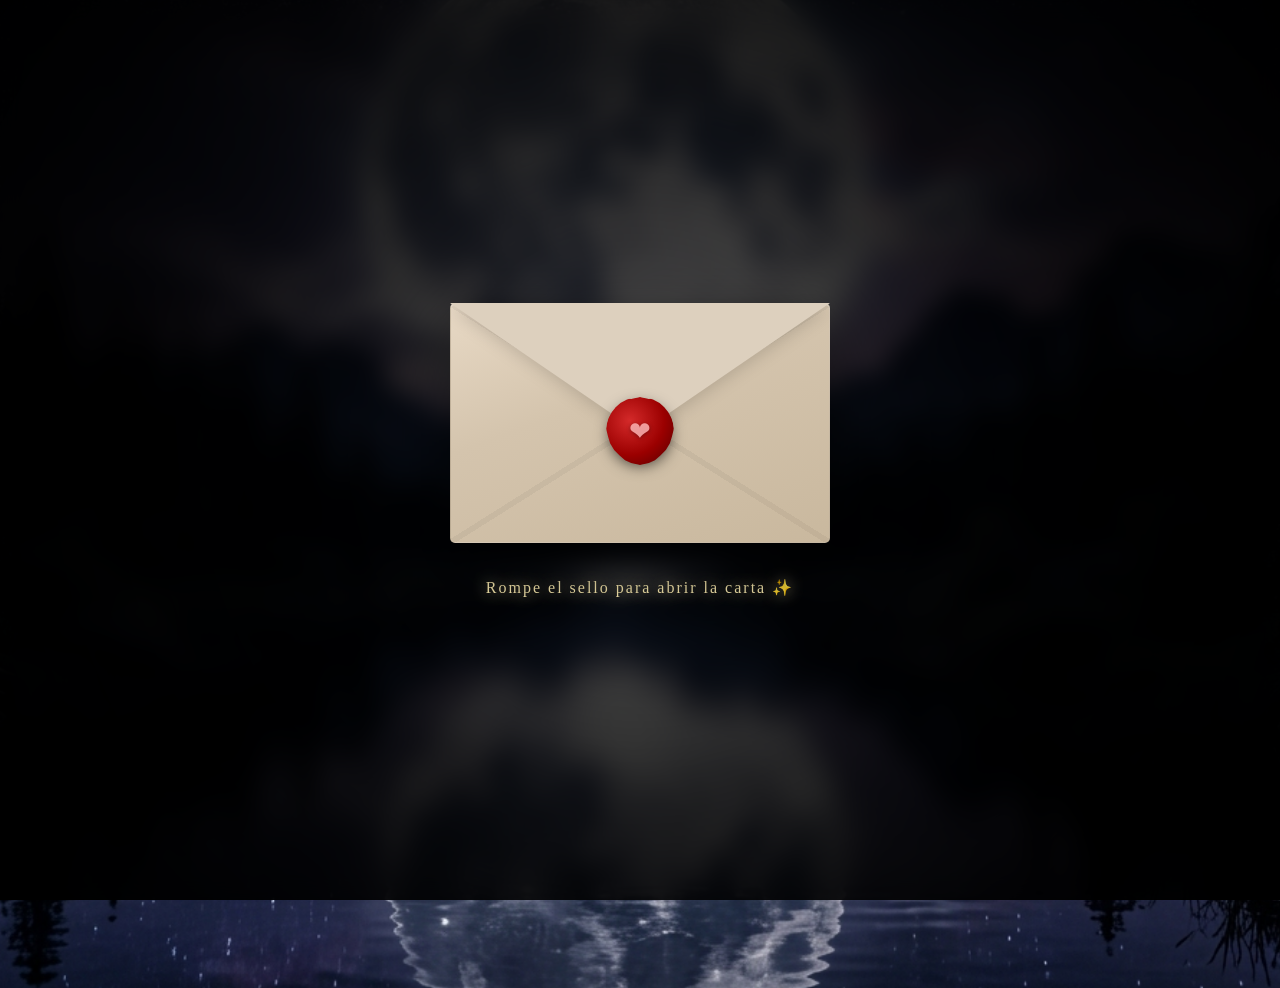
==== index.html @ 0e32a693 "Add Telegram notification logic" ====
<!DOCTYPE html>
<html lang="es">
<head>
    <meta charset="UTF-8">
    <meta name="viewport" content="width=device-width, initial-scale=1.0">
    <title>Para Meyli</title>
    <link rel="preconnect" href="https://fonts.googleapis.com">
    <link rel="preconnect" href="https://fonts.gstatic.com" crossorigin>
    <link href="https://fonts.googleapis.com/css2?family=Alex+Brush&family=Playfair+Display:ital,wght@0,400;0,600;1,400&display=swap" rel="stylesheet">
    <link rel="stylesheet" href="style22.css?v=36">
</head>
<body>

    <!-- Audios (rutas exactas para GitHub Pages) -->
    <audio id="audio-fondo" src="fondo.mp3" preload="auto" loop></audio>
    <audio id="audio-poema" src="voz.mp3" preload="auto"></audio>

    <!-- Fondos -->
    <div id="bg-1" class="real-background active" style="background-image: url('assets/background.png');"></div>
    <div id="bg-2" class="real-background" style="background-image: url('assets/bg-forest.png');"></div>
    <div id="bg-3" class="real-background" style="background-image: url('assets/bg-sunrise.png');"></div>
    <div id="bg-4" class="real-background" style="background-image: url('assets/bg-parchment.png');"></div>
    
    <div id="water-overlay"></div>

    <!-- Final Poético -->
    <div id="handwritten-finale">
        <div class="handwritten-text">Eres la casualidad más bonita de mi vida.</div>
    </div>

    <!-- Faroles -->
    <div id="lanterns-container"></div>

    <!-- UI -->
    <div id="ui-layer">

        <!-- INICIO -->
        <div id="start-screen" class="active">
            <div class="envelope-scene">

                <div id="fairy-dust-container"></div>

                <!-- Contenedor que agrupa sobre y tarjeta -->
                <div class="envelope-wrapper">

                    <!-- TARJETA ENMASCARADA (Simula el bolsillo del sobre) -->
                    <div class="card-mask">
                        <div class="card" id="card">
                            <div class="card-border-outer">
                                <div class="card-border-inner">
                                    <div class="card-name-area">
                                        <span class="name-text" id="card-name">Meyli</span>
                                    </div>
                                    <div class="poem-container" id="poem-container"></div>
                                </div>
                            </div>
                        </div>
                    </div>

                    <!-- SOBRE (visible, delante) -->
                    <div class="envelope" id="envelope-click">
                        <div class="envelope-body"></div>
                        <div class="envelope-flap" id="envelope-flap"></div>
                        <div class="wax-seal" id="wax-seal">
                            <span class="seal-heart">❤</span>
                        </div>
                    </div>

                </div>
                
                <!-- Botón de Cerrar fuera de la carta, en la parte inferior de la pantalla -->
                <button id="btn-close-card" class="hidden">Cerrar Carta</button>

                <p class="ribbon-text" id="ribbon-txt">Rompe el sello para abrir la carta ✨</p>
            </div>
        </div>

        <!-- POEMA -->
        <div id="experience-screen">
            <div id="magic-text" class="magic-text"></div>
        </div>

        <!-- Contenedor para la explosión final y reconstrucción -->
        <div id="explosion-container"></div>

    </div>

    <script src="script22.js?v=37"></script>
</body>
</html>
---- style22.css ----
* {
    margin: 0;
    padding: 0;
    box-sizing: border-box;
}

body, html {
    width: 100%;
    height: 100%;
    background-color: #000;
    overflow: hidden;
    font-family: 'Montserrat', sans-serif;
    color: white;
}

/* ========================================
   FONDOS
   ======================================== */
.real-background {
    position: absolute;
    top: 0; left: 0;
    width: 100%; height: 100%;
    background-size: cover;
    background-position: center;
    z-index: 1;
    opacity: 0;
    transition: opacity 4s ease-in-out, filter 4s ease-in-out;
}

.real-background.active {
    opacity: 1;
    animation: kenBurns 40s linear forwards;
}

@keyframes kenBurns {
    0% { transform: scale(1.0) translate(0, 0); }
    100% { transform: scale(1.15) translate(-2%, 2%); }
}

#water-overlay {
    position: absolute;
    top: 0; left: 0;
    width: 100%; height: 100%;
    background: radial-gradient(circle at center, rgba(0,0,0,0.2) 0%, rgba(0,0,0,0.7) 100%);
    z-index: 2;
    pointer-events: none;
    transition: opacity 4s;
}

/* ========================================
   FAROLES
   ======================================== */
#lanterns-container {
    position: absolute;
    top: 0; left: 0; width: 100%; height: 100%;
    z-index: 3;
    pointer-events: none;
    overflow: hidden;
}

.realistic-lantern {
    position: absolute;
    background: radial-gradient(circle at 50% 70%, #ffefb3, #ff9d00 50%, #8a2be2 120%);
    border-radius: 40% 40% 30% 30% / 50% 50% 20% 20%;
    box-shadow:
        0 0 20px 5px rgba(255, 160, 0, 0.7),
        0 0 50px 20px rgba(255, 100, 0, 0.4),
        inset 0 -5px 15px rgba(0,0,0,0.5);
    animation: floatUp linear forwards;
}

.realistic-lantern::after {
    content: '';
    position: absolute;
    bottom: 15%; left: 50%;
    transform: translateX(-50%);
    width: 25%; height: 25%;
    background: #fff;
    border-radius: 50%;
    box-shadow: 0 0 10px #fff, 0 0 20px #ffdf80;
    animation: flicker 0.15s infinite alternate;
}

@keyframes flicker {
    0% { opacity: 0.7; transform: translateX(-50%) scale(0.9); }
    100% { opacity: 1; transform: translateX(-50%) scale(1.1); }
}

@keyframes floatUp {
    0% { transform: translateY(100px) scale(0.5); opacity: 0; }
    10% { opacity: 1; }
    90% { opacity: 1; }
    100% { transform: translateY(-120vh) scale(0.3); opacity: 0; }
}

/* ========================================
   UI
   ======================================== */
#ui-layer {
    position: absolute;
    top: 0; left: 0; width: 100%; height: 100%;
    z-index: 10;
    pointer-events: none;
}

#start-screen {
    position: absolute;
    top: 0; left: 0; width: 100%; height: 100%;
    display: flex;
    justify-content: center;
    align-items: center;
    background: radial-gradient(circle at center, rgba(0,0,0,0.5) 0%, rgba(0,0,0,0.95) 100%);
    backdrop-filter: blur(12px);
    transition: opacity 2.5s ease;
    pointer-events: auto;
}

#start-screen:not(.active) {
    opacity: 0;
    pointer-events: none;
}

/* ========================================
   ESCENA DE LA CARTA
   ======================================== */
.envelope-scene {
    display: flex;
    flex-direction: column;
    align-items: center;
}

/* Agrupa sobre y tarjeta en la misma posición */
.envelope-wrapper {
    position: relative;
    width: 380px;
    height: 240px;
    transition: transform 3.5s cubic-bezier(0.25, 0.46, 0.45, 0.94); /* Igual a la carta */
}
.envelope-wrapper.shift-down {
    transform: translateY(140px);
}

/* ========================================
   EL SOBRE
   ======================================== */
.envelope {
    position: absolute;
    top: 0; left: 0;
    width: 100%;
    height: 100%;
    cursor: pointer;
    z-index: 3; /* DELANTE de la tarjeta */
    animation: floatEnvelope 4s infinite ease-in-out;
    transition: transform 2s cubic-bezier(0.4, 0, 0.2, 1), opacity 2s ease;
}

@keyframes floatEnvelope {
    0%, 100% { transform: translateY(0); }
    50% { transform: translateY(-12px); }
}

.envelope:hover {
    transform: scale(1.02);
}

/* Cuerpo */
.envelope-body {
    position: absolute;
    top: 0; left: 0;
    width: 100%; height: 100%;
    background: linear-gradient(160deg, #e8d9c5, #d4c4ad 40%, #c9b89e);
    border-radius: 5px;
    border: 1px solid rgba(0,0,0,0.08);
    box-shadow:
        0 25px 60px rgba(0,0,0,0.7),
        inset 0 1px 0 rgba(255,255,255,0.3);
    z-index: 1;
}

/* Líneas de doblez en V (decorativas) */
.envelope-body::before {
    content: '';
    position: absolute;
    top: 0; left: 0;
    width: 100%; height: 100%;
    background:
        linear-gradient(to bottom right, transparent 49.3%, rgba(0,0,0,0.04) 49.3%, rgba(0,0,0,0.04) 50.7%, transparent 50.7%),
        linear-gradient(to bottom left, transparent 49.3%, rgba(0,0,0,0.04) 49.3%, rgba(0,0,0,0.04) 50.7%, transparent 50.7%);
    pointer-events: none;
    border-radius: 5px;
}

/* Solapa (triángulo que se abre) */
.envelope-flap {
    position: absolute;
    top: 0; left: 0;
    width: 0; height: 0;
    border-style: solid;
    border-width: 130px 190px 0 190px;
    border-color: #ddd0be transparent transparent transparent;
    z-index: 2;
    transform-origin: top center;
    transition: transform 1.5s cubic-bezier(0.4, 0, 0.2, 1);
    filter: drop-shadow(0 4px 8px rgba(0,0,0,0.15));
}

/* ---- SELLO DE CERA ---- */
.wax-seal {
    position: absolute;
    top: 98px;
    left: 50%;
    transform: translateX(-50%);
    width: 60px; height: 60px;
    background: radial-gradient(circle at 35% 35%, #d42a2a, #9b0000 55%, #520000);
    border-radius: 50%;
    z-index: 4;
    box-shadow:
        0 4px 15px rgba(0,0,0,0.7),
        inset 0 2px 5px rgba(255,180,180,0.4),
        inset 0 -3px 6px rgba(0,0,0,0.5);
    display: flex;
    justify-content: center;
    align-items: center;
    animation: heartBeat 1.4s infinite alternate;
    transition: all 0.6s ease;
}

/* Borde irregular como cera real */
.wax-seal::before {
    content: '';
    position: absolute;
    top: -4px; left: -4px; right: -4px; bottom: -4px;
    background: radial-gradient(circle at 35% 35%, #d42a2a, #9b0000 55%, #520000);
    border-radius: 50%;
    z-index: -1;
    clip-path: polygon(50% 0%, 63% 3%, 72% 1%, 80% 7%, 88% 15%, 94% 24%, 98% 35%, 100% 46%, 97% 58%, 94% 68%, 88% 78%, 80% 86%, 72% 93%, 63% 97%, 50% 100%, 37% 97%, 28% 93%, 20% 86%, 12% 78%, 6% 68%, 3% 58%, 0% 46%, 2% 35%, 6% 24%, 12% 15%, 20% 7%, 28% 1%, 37% 3%);
}

.seal-heart {
    font-size: 1.6rem;
    color: rgba(255,180,180,0.85);
    filter: drop-shadow(0 1px 2px rgba(0,0,0,0.4));
}

@keyframes heartBeat {
    0% {
        transform: translateX(-50%) scale(1);
        box-shadow: 0 4px 15px rgba(0,0,0,0.7);
    }
    100% {
        transform: translateX(-50%) scale(1.1);
        box-shadow:
            0 4px 20px rgba(200,0,0,0.6),
            0 0 35px rgba(255,50,50,0.3),
            0 0 60px rgba(255,0,0,0.15);
    }
}

/* Hover dorado */
.envelope:hover .wax-seal {
    animation: none;
    transform: translateX(-50%) scale(1.15);
    box-shadow:
        0 0 40px rgba(255, 215, 0, 0.9),
        0 0 80px rgba(255, 180, 0, 0.4),
        inset 0 0 15px rgba(255, 215, 0, 0.4);
}

/* ---- ANIMACIONES DE APERTURA ---- */

/* Sello se quema lentamente */
.wax-seal.burn {
    animation: sealBurn 1.2s ease-out forwards !important;
}

@keyframes sealBurn {
    0% { transform: translateX(-50%) scale(1); opacity: 1; }
    30% {
        transform: translateX(-50%) scale(1.3);
        background: radial-gradient(circle at center, #ff6600, #cc0000 50%, #520000);
        box-shadow: 0 0 40px #ff4400, 0 0 80px #ff8800;
    }
    60% {
        transform: translateX(-50%) scale(2);
        background: radial-gradient(circle at center, #ffcc00, #ff4400 40%, transparent 75%);
        box-shadow: 0 0 60px #ff4400, 0 0 120px #ffcc00;
    }
    100% {
        transform: translateX(-50%) scale(2.5);
        opacity: 0;
        box-shadow: 0 0 80px transparent;
    }
}

/* Solapa se abre lentamente */
.envelope-flap.open {
    transform: rotateX(180deg);
}

/* Sobre cae suavemente */
.envelope.drop {
    animation: none;
    transform: translateY(200px) rotate(-5deg);
    opacity: 0;
}

/* ========================================
   LA CARTA (MÁS ALTA, ELEGANTE Y ROMÁNTICA)
   ======================================== */
.card-mask {
    position: absolute;
    bottom: 0;
    left: 0;
    width: 100%;
    height: 800px;
    overflow: hidden; /* Esto recorta la carta para que no salga por abajo */
    pointer-events: none;
    z-index: 1;
}

.card {
    position: absolute;
    bottom: 0; /* Anclado al fondo del sobre/máscara */
    left: 50%;
    transform: translate(-50%, 110%); /* Totalmente escondida debajo del sobre */
    width: 360px;
    height: 520px; /* Formato retrato (carta real) */
    border-radius: 12px;
    opacity: 0;
    display: flex;
    justify-content: center;
    align-items: center;
    transition: transform 3.5s cubic-bezier(0.25, 0.46, 0.45, 0.94), opacity 1s ease;
    
    /* Fondo romántico moderno: Blanco cálido con un brillo sutil en el centro */
    background: #fcf8f2;
    background-image: radial-gradient(ellipse at center, #ffffff 0%, #fdf9f4 100%);
    box-shadow:
        0 25px 60px rgba(0,0,0,0.6),
        inset 0 0 50px rgba(230, 200, 200, 0.15); /* Resplandor cálido interior */
}

/* Borde exterior más elegante */
.card-border-outer {
    width: 94%; height: 96%;
    border: 1px solid rgba(212, 175, 55, 0.4);
    border-radius: 12px;
    padding: 4px;
    display: flex;
    justify-content: center;
    align-items: center;
    position: relative;
}

/* Borde interior súper delicado */
.card-border-inner {
    width: 100%; height: 100%;
    border: 1px solid rgba(212, 175, 55, 0.8);
    border-radius: 8px;
    display: flex;
    flex-direction: column; /* Cambiado a column para acomodar Nombre y Poema */
    justify-content: flex-start;
    align-items: center;
    position: relative;
    padding-top: 20px;
    overflow: hidden; /* Ocultar el scroll si hay mucho poema */
}

/* Adornos eliminados a favor del separador de corazón */

/* Contenedor del nombre */
.card-name-area {
    display: flex;
    justify-content: center;
    align-items: center;
    min-height: 20px;
    margin-bottom: 0px;
    margin-top: 2px;
    transition: transform 1s ease;
}

/* Contenedor del Poema en la carta */
.poem-container {
    width: 95%;
    flex: 1;
    overflow-y: hidden;
    position: relative;
    display: flex;
    flex-direction: column;
    align-items: center;
}

.full-poem-text {
    display: flex;
    flex-direction: column;
    align-items: center;
    width: 100%;
}

.poem-line {
    font-family: 'Playfair Display', serif;
    font-size: 0.68rem;
    font-weight: 400;
    line-height: 1.35;
    color: #2b2b2b;
    text-align: center;
    margin-bottom: 1px;
    opacity: 0;
    transform: translateY(20px);
    transition: opacity 1s ease-out, transform 1s ease-out; /* Tun tun tun */
}

.full-poem-text {
    font-family: 'Montserrat', sans-serif;
    font-size: 0.70rem;
    font-weight: 300;
    color: #4a3a25;
    text-align: center;
    line-height: 1.3;
    padding: 0 10px;
    margin-top: 0;
}

/* Primera letra del acróstico */
.acrostic-letter {
    font-weight: 600;
    color: #cca43b;
    /* Misma fuente y tamaño que el poema para que encaje perfecto */
}

/* Adornos especiales de la carta (arriba y abajo) */
.ornament {
    color: #cca43b;
    font-size: 1rem;
    text-align: center;
    margin: 5px 0;
    opacity: 0;
    transform: translateY(10px);
    transition: opacity 1s ease-out, transform 1s ease-out;
}
.ornament.show {
    opacity: 1;
    transform: translateY(0);
}

/* Divisor con Corazón */
.divider-heart {
    display: flex;
    align-items: center;
    justify-content: center;
    width: 60%;
    margin: 4px 0;
    opacity: 0;
    transform: translateY(10px);
    transition: opacity 1s ease-out, transform 1s ease-out;
}
.divider-heart::before,
.divider-heart::after {
    content: '';
    height: 1px;
    background: #d4af37;
    flex: 1;
}
.divider-heart span {
    color: #d4af37;
    font-size: 0.6rem;
    margin: 0 6px;
}

#btn-close-card {
    position: absolute;
    bottom: 10px;
    left: 50%;
    transform: translateX(-50%);
    background: rgba(255, 252, 245, 0.95);
    border: 1px solid #d4af37;
    color: #d4af37;
    font-family: 'Cinzel', serif;
    padding: 6px 18px;
    font-size: 0.8rem;
    cursor: pointer;
    border-radius: 6px;
    transition: all 0.3s;
    opacity: 1;
    z-index: 20;
    box-shadow: 0 4px 15px rgba(0,0,0,0.15);
    font-weight: bold;
}
#btn-close-card:hover {
    background: #d4af37;
    color: white;
}
#btn-close-card.hidden {
    display: none;
}

.poem-line.show {
    opacity: 1;
    transform: translateY(0);
}

/* Escritura fluida del nombre completo (Sin separar letras) */
.name-text {
    font-family: 'Alex Brush', cursive;
    font-size: 3.5rem;
    font-weight: 400;
    line-height: 1;
    padding: 0 15px; /* Evita que la cursiva se corte en los bordes */
    
    /* Usar color sólido y text-shadow en lugar de background-clip para evitar el bug de la caja blanca en Safari/iOS */
    color: #cca43b;
    text-shadow: 1px 2px 3px rgba(0,0,0,0.2);
    
    /* Animación de revelado segura (fade-in) */
    opacity: 0;
    transform: translateY(10px);
    transition: opacity 3s ease, transform 3s ease;
}

.name-text.write {
    opacity: 1;
    transform: translateY(0);
}

/* Tarjeta visible */
.card.visible {
    opacity: 1;
}

/* Tarjeta sale, deslizándose impecablemente hacia arriba */
.card.slide-out {
    opacity: 1;
    transform: translate(-50%, 0); /* El sobre baja, la carta se queda en 0 para estar centrada */
}

/* Tarjeta se sumerge (El viaje portal) */
.card.submerge {
    transform: translate(-50%, 0) scale(0); /* Se comprime en su mismo sitio */
    opacity: 0;
    filter: blur(10px);
    transition: transform 2s ease-in, opacity 1.5s ease-in 0.5s, filter 1.5s ease-in;
}

/* ---- EFECTO DE QUEMADO Y EXPLOSIÓN ---- */

.card.burning {
    animation: burnCard 4s forwards;
}

@keyframes burnCard {
    0% { filter: sepia(0) contrast(1) brightness(1) hue-rotate(0deg); opacity: 1; transform: translate(-50%, -50%) scale(1); }
    30% { filter: sepia(0.8) contrast(1.5) brightness(0.8) hue-rotate(-15deg); transform: translate(-50%, -50%) scale(1.02); }
    70% { filter: sepia(1) contrast(2) brightness(0.6) hue-rotate(-30deg) blur(2px); opacity: 0.8; transform: translate(-50%, -50%) scale(1.05); }
    100% { filter: sepia(1) contrast(3) brightness(0) blur(5px); opacity: 0; transform: translate(-50%, -50%) scale(0.8); }
}

/* El texto se hace humo */
.name-text.smoke {
    animation: textSmoke 3s forwards;
}
.poem-line.smoke {
    animation: textSmoke 2.5s forwards;
}

@keyframes textSmoke {
    0% { opacity: 1; filter: blur(0); transform: translateY(0) scale(1); }
    50% { opacity: 0.5; filter: blur(8px); transform: translateY(-20px) scale(1.1); color: #ffaa00; }
    100% { opacity: 0; filter: blur(15px); transform: translateY(-50px) scale(1.5); }
}

/* Contenedor de partículas */
#explosion-container {
    position: absolute;
    top: 0; left: 0; width: 100%; height: 100%;
    z-index: 50;
    pointer-events: none;
}

.explosion-particle {
    position: absolute;
    border-radius: 0; /* Cuadritos */
    box-shadow: 0 0 5px var(--c);
    background: var(--c);
    top: 50%; left: 50%;
    opacity: 1;
    transform: translate(-50%, -50%) scale(1);
    /* Las animaciones se inyectan via JS */
}

/* Efecto inverso para reconstrucción */
.envelope.reconstruct {
    animation: reconstructEnvelope 3s forwards;
}
@keyframes reconstructEnvelope {
    0% { transform: translateY(200px) rotate(-5deg); opacity: 0; filter: blur(10px); }
    100% { transform: translateY(-12px); opacity: 1; filter: blur(0); }
}

.card.reconstruct {
    animation: reconstructCard 4s forwards;
}
@keyframes reconstructCard {
    0% { transform: translate(-50%, 0) scale(0.5); opacity: 0; filter: blur(20px) sepia(1) brightness(0); }
    50% { transform: translate(-50%, 0) scale(1.05); opacity: 0.8; filter: blur(5px) sepia(0.5) brightness(0.8); }
    100% { transform: translate(-50%, 0) scale(1); opacity: 1; filter: blur(0) sepia(0) brightness(1); }
}

/* Entrar la carta de nuevo al sobre */
.card.slide-in {
    transition: transform 2s ease-in, opacity 2s ease-in;
    transform: translate(-50%, 0%);
    opacity: 0;
}

/* ---- POLVO DE HADAS ---- */
#fairy-dust-container {
    position: absolute;
    top: 50%; left: 50%;
    width: 0; height: 0;
    z-index: 15;
    pointer-events: none;
}

.fairy-dust {
    position: absolute;
    background: #ffd700;
    border-radius: 50%;
    box-shadow: 0 0 8px #fff, 0 0 15px #ffd700;
}

@keyframes fairyExplode {
    0% { transform: scale(1) translate(0,0); opacity: 1; }
    100% { transform: scale(0) translate(var(--tx), var(--ty)); opacity: 0; }
}

/* ---- TEXTO DEBAJO ---- */
.ribbon-text {
    font-family: 'Cinzel', serif;
    font-size: 1rem;
    color: #ffefb3;
    margin-top: 35px;
    letter-spacing: 2px;
    text-shadow: 0 0 15px rgba(255, 239, 179, 0.8);
    animation: pulseText 2s infinite ease-in-out;
    transition: opacity 1s;
}

@keyframes pulseText {
    0%, 100% { opacity: 0.4; }
    50% { opacity: 1; }
}

.ribbon-text.hide { 
    opacity: 0; 
    animation: none !important; /* Fuerza a que se detenga el parpadeo y desaparezca */
}

/* ========================================
   POEMA
   ======================================== */
#experience-screen {
    position: fixed; /* FIXED asegura que cubre toda la pantalla real siempre */
    top: 0; left: 0; width: 100vw; height: 100vh;
    display: flex;
    justify-content: center;
    align-items: center;
    pointer-events: none;
    z-index: 50;
}

.magic-text {
    position: absolute; /* Evita que los párrafos se empujen entre sí y causen LAG */
    top: 50%;
    left: 50%;
    transform: translate(-50%, -50%);
    font-family: 'Great Vibes', cursive;
    font-size: 3rem;
    color: #ffeb99;
    text-align: center;
    width: 95%;
    max-width: 1000px;
    line-height: 1.5;
    opacity: 0;
    transition: opacity 1.5s ease-out;
}

.magic-text.show { 
    opacity: 1; 
}

/* Efecto Karaoke Palabra por Palabra */
.karaoke-word {
    display: inline-block;
    opacity: 0;
    transform: translateY(15px) scale(0.9);
    color: #ffefb3; /* Color final directamente */
    text-shadow:
        0 2px 5px rgba(0,0,0,1),
        0 0 20px rgba(255, 215, 0, 1),
        0 0 40px rgba(255, 157, 0, 0.8);
    transition: opacity 0.3s ease, transform 0.4s cubic-bezier(0.175, 0.885, 0.32, 1.275);
    margin-right: 8px; /* Espaciado entre palabras */
}

/* La palabra iluminada por la voz */
.karaoke-word.illuminated {
    opacity: 1;
    transform: translateY(0) scale(1);
}

.magic-text.fade-out {
    opacity: 0;
    transition: opacity 1.2s, filter 1.2s;
    filter: blur(5px);
}

/* ========================================
   FINAL
   ======================================== */
#handwritten-finale {
    position: absolute;
    top: 50%; left: 50%;
    transform: translate(-50%, -50%);
    z-index: 8;
    opacity: 0;
    pointer-events: none;
    transition: opacity 2s;
    /* Estilo de Pergamino Físico Real */
    background: #fdf5e6;
    background-image: radial-gradient(circle at center, #fffcf5 0%, #f4e5c5 100%);
    padding: 50px 80px;
    border-radius: 8px;
    box-shadow: 0 15px 35px rgba(0,0,0,0.8), inset 0 0 30px rgba(139,69,19,0.2);
    border: 2px solid #d4af37;
    width: 90%; /* Evitar que se salga de la pantalla */
    max-width: 600px;
    box-sizing: border-box;
    text-align: center;
}

.handwritten-text {
    font-family: 'Alex Brush', cursive; /* Letra diferente */
    font-size: 5rem;
    color: #3b2b18; /* Tinta oscura, no brillante */
    text-shadow: none; /* Quitamos el brillo neón para que parezca tinta real */
    white-space: normal; /* Permitir siempre múltiples líneas */
    margin: 0 auto;
    opacity: 0; /* Animaremos la opacidad en JS en lugar del ancho */
    transition: opacity 3s ease-in;
}

#handwritten-finale.show { opacity: 1; }

#handwritten-finale.show .handwritten-text {
    opacity: 1;
}

/* ========================================
   RESPONSIVE
   ======================================== */
@media (max-width: 768px) {
    .envelope-wrapper { width: 310px; height: 195px; }
    .envelope-wrapper.shift-down { transform: translateY(122px); }
    .envelope-flap { border-width: 108px 155px 0 155px; }
    .wax-seal { top: 80px; width: 52px; height: 52px; }
    .card-mask { height: 750px; }
    .card { width: 310px; height: 460px; bottom: 0; transform: translate(-50%, 110%); }
    .name-text { font-size: 2.8rem; }
    .poem-line { font-size: 0.65rem; line-height: 1.3; margin-bottom: 2px; }
    .divider-heart { margin: 2px 0; }
    .ornament { margin: 2px 0; font-size: 0.8rem; }
    .card.slide-out { transform: translate(-50%, 0); }
    .card.submerge { transform: translate(-50%, 0) scale(0) !important; }
    .magic-text { font-size: 1.5rem; width: 95%; }
    .handwritten-text { 
        font-size: 1.5rem; /* Letra lo suficientemente chica para que entre sin cortarse */
        white-space: normal; /* Permitir que ocupe varias líneas si fuera necesario */
    }
}
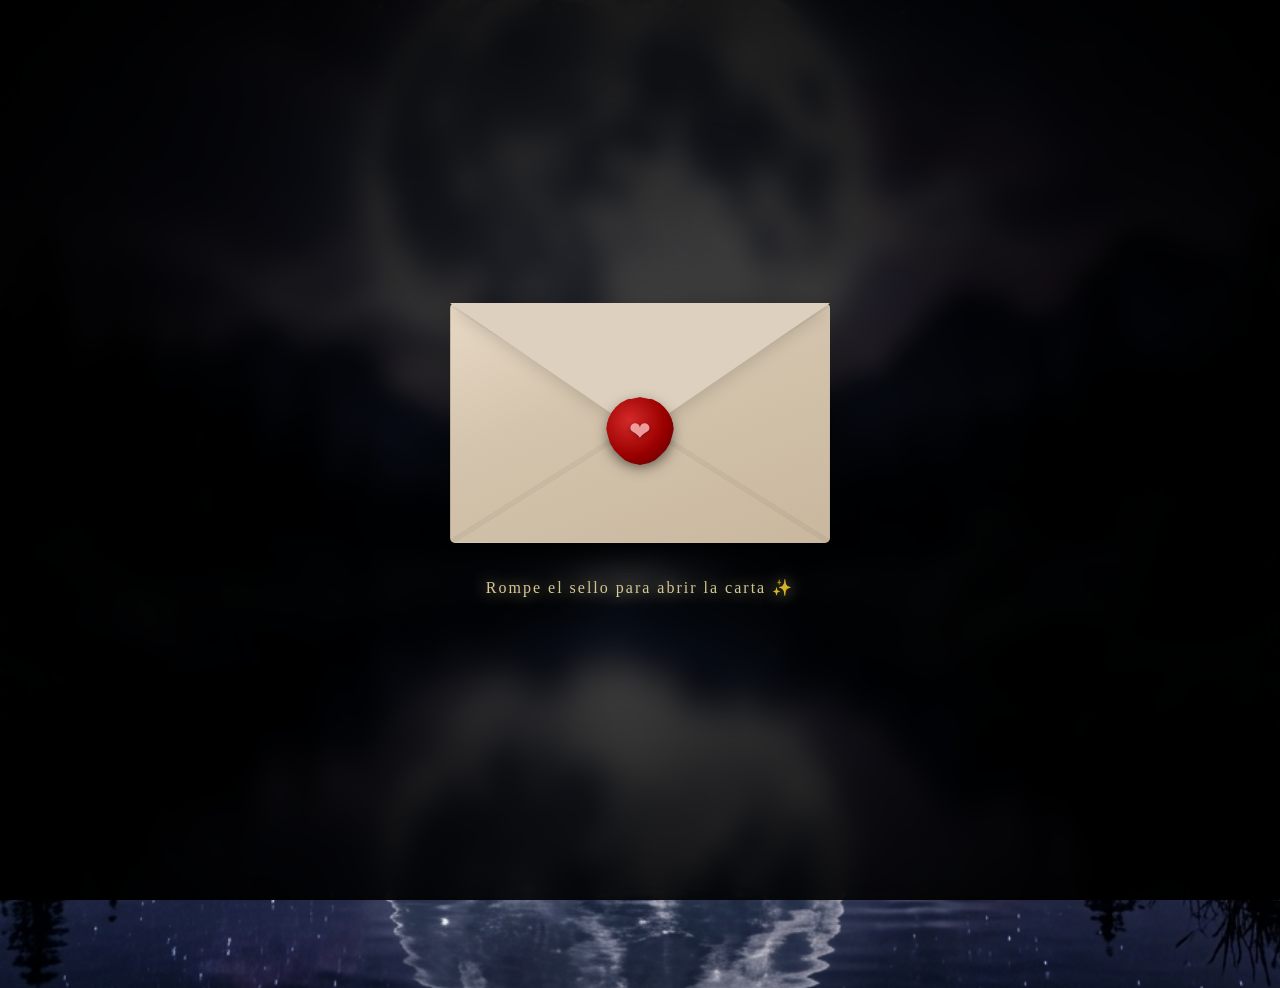
==== commit 7e659a4e: "Apply aggressive mobile performance optimizations" ====
--- a/index.html
+++ b/index.html
@@ -7,7 +7,7 @@
     <link rel="preconnect" href="https://fonts.googleapis.com">
     <link rel="preconnect" href="https://fonts.gstatic.com" crossorigin>
     <link href="https://fonts.googleapis.com/css2?family=Alex+Brush&family=Playfair+Display:ital,wght@0,400;0,600;1,400&display=swap" rel="stylesheet">
-    <link rel="stylesheet" href="style22.css?v=36">
+    <link rel="stylesheet" href="style22.css?v=41">
 </head>
 <body>
 
@@ -85,6 +85,6 @@
 
     </div>
 
-    <script src="script22.js?v=37"></script>
+    <script src="script22.js?v=41"></script>
 </body>
 </html>
--- a/style22.css
+++ b/style22.css
@@ -18,13 +18,22 @@
    ======================================== */
 .real-background {
     position: absolute;
-    top: 0; left: 0;
-    width: 100%; height: 100%;
+    top: 0; left: 0; width: 100%; height: 100%;
     background-size: cover;
     background-position: center;
+    background-repeat: no-repeat;
     z-index: 1;
     opacity: 0;
-    transition: opacity 4s ease-in-out, filter 4s ease-in-out;
+    transition: opacity 3s ease-in-out;
+    animation: kenBurns 30s infinite alternate linear;
+    transform: translateZ(0); /* Aceleración por Hardware Obligatoria */
+    will-change: transform, opacity; /* Aviso a la tarjeta gráfica */
+}
+
+@media (max-width: 768px) {
+    .real-background {
+        animation: none;
+    }
 }
 
 .real-background.active {
@@ -537,8 +546,7 @@
 .card.submerge {
     transform: translate(-50%, 0) scale(0); /* Se comprime en su mismo sitio */
     opacity: 0;
-    filter: blur(10px);
-    transition: transform 2s ease-in, opacity 1.5s ease-in 0.5s, filter 1.5s ease-in;
+    transition: transform 1.5s ease-in, opacity 1.2s ease-in;
 }
 
 /* ---- EFECTO DE QUEMADO Y EXPLOSIÓN ---- */
@@ -565,7 +573,7 @@
 @keyframes textSmoke {
     0% { opacity: 1; filter: blur(0); transform: translateY(0) scale(1); }
     50% { opacity: 0.5; filter: blur(8px); transform: translateY(-20px) scale(1.1); color: #ffaa00; }
-    100% { opacity: 0; filter: blur(15px); transform: translateY(-50px) scale(1.5); }
+    100% { opacity: 0; transform: translateY(-50px) scale(1.5); }
 }
 
 /* Contenedor de partículas */
@@ -592,17 +600,17 @@
     animation: reconstructEnvelope 3s forwards;
 }
 @keyframes reconstructEnvelope {
-    0% { transform: translateY(200px) rotate(-5deg); opacity: 0; filter: blur(10px); }
-    100% { transform: translateY(-12px); opacity: 1; filter: blur(0); }
+    0% { transform: translateY(200px) rotate(-5deg); opacity: 0; }
+    100% { transform: translateY(-12px); opacity: 1; }
 }
 
 .card.reconstruct {
     animation: reconstructCard 4s forwards;
 }
 @keyframes reconstructCard {
-    0% { transform: translate(-50%, 0) scale(0.5); opacity: 0; filter: blur(20px) sepia(1) brightness(0); }
-    50% { transform: translate(-50%, 0) scale(1.05); opacity: 0.8; filter: blur(5px) sepia(0.5) brightness(0.8); }
-    100% { transform: translate(-50%, 0) scale(1); opacity: 1; filter: blur(0) sepia(0) brightness(1); }
+    0% { transform: translate(-50%, 0) scale(0.5); opacity: 0; }
+    50% { transform: translate(-50%, 0) scale(1.05); opacity: 0.8; }
+    100% { transform: translate(-50%, 0) scale(1); opacity: 1; }
 }
 
 /* Entrar la carta de nuevo al sobre */
@@ -764,7 +772,17 @@
     .envelope-flap { border-width: 108px 155px 0 155px; }
     .wax-seal { top: 80px; width: 52px; height: 52px; }
     .card-mask { height: 750px; }
-    .card { width: 310px; height: 460px; bottom: 0; transform: translate(-50%, 110%); }
+    .card { 
+        width: 310px; height: 460px; bottom: 0; transform: translate(-50%, 110%);
+        box-shadow: 0 5px 15px rgba(0,0,0,0.6) !important; /* Sombra simplificada */
+    }
+    #handwritten-finale {
+        box-shadow: 0 5px 15px rgba(0,0,0,0.6) !important; /* Sombra simplificada */
+    }
+    .bg { 
+        animation: none !important; /* APAGAR ZOOM LENTO EN MÓVILES */
+        transform: translateZ(0) !important; 
+    }
     .name-text { font-size: 2.8rem; }
     .poem-line { font-size: 0.65rem; line-height: 1.3; margin-bottom: 2px; }
     .divider-heart { margin: 2px 0; }
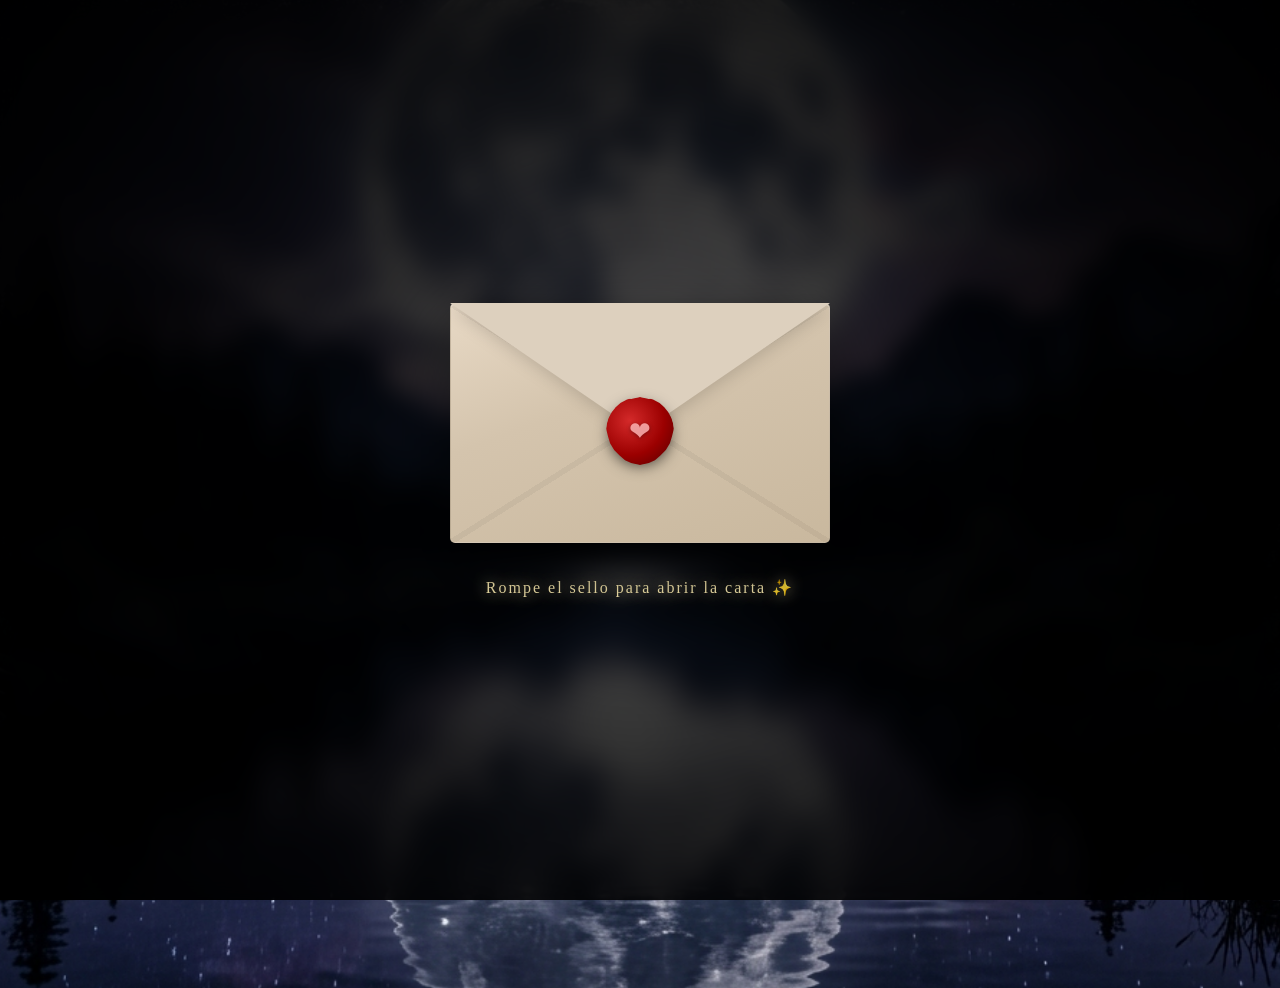
==== commit 002d12a9: "Decrease max lanterns to 2 on mobile to fix lag" ====
--- a/index.html
+++ b/index.html
@@ -85,6 +85,6 @@
 
     </div>
 
-    <script src="script22.js?v=41"></script>
+    <script src="script22.js?v=42"></script>
 </body>
 </html>
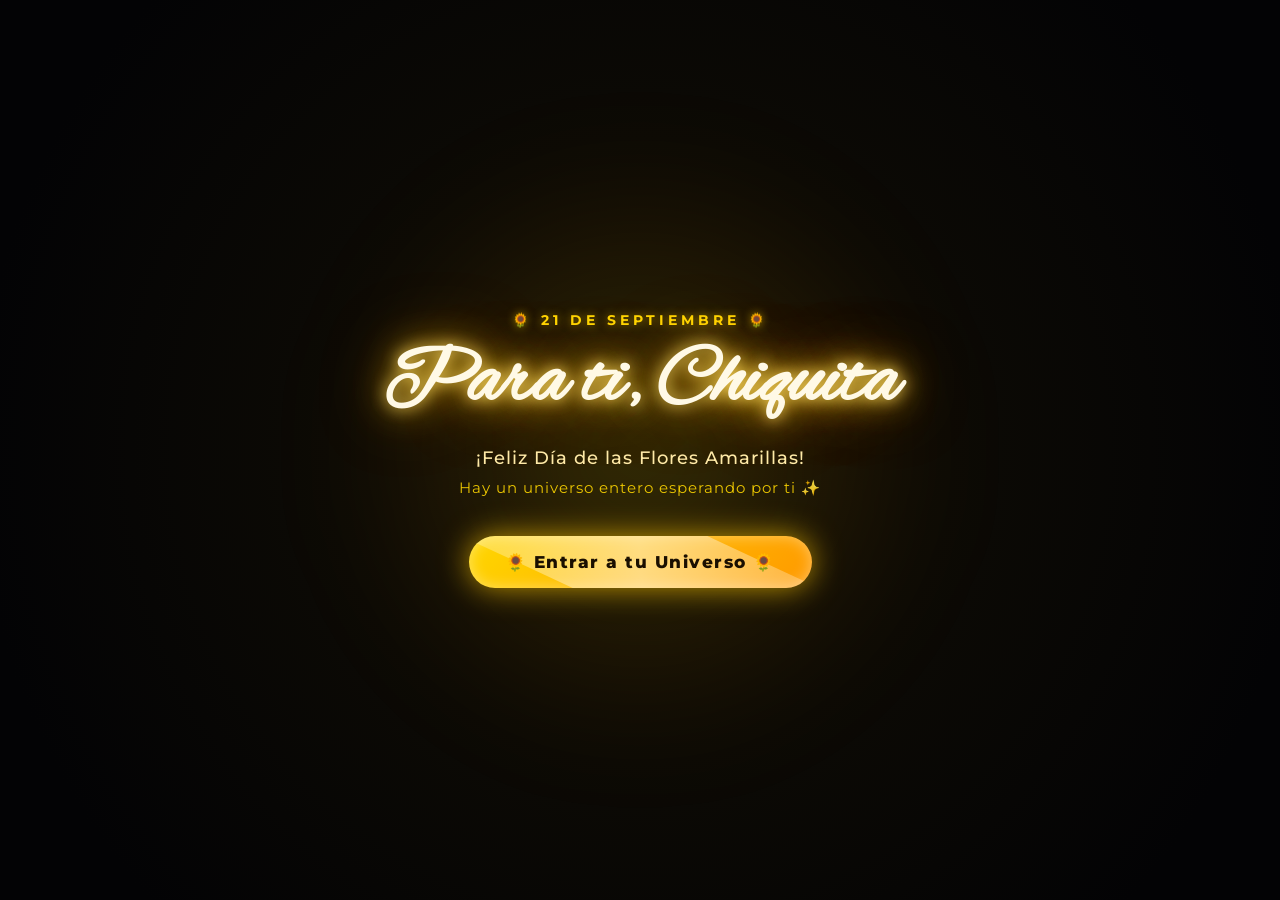
==== commit 9fa89a9f: "Publicar Universo 3D Flores Amarillas para Chiquita con Modo Cine" ====
--- a/index.html
+++ b/index.html
@@ -3,88 +3,33 @@
 <head>
     <meta charset="UTF-8">
     <meta name="viewport" content="width=device-width, initial-scale=1.0">
-    <title>Para Meyli</title>
-    <link rel="preconnect" href="https://fonts.googleapis.com">
-    <link rel="preconnect" href="https://fonts.gstatic.com" crossorigin>
-    <link href="https://fonts.googleapis.com/css2?family=Alex+Brush&family=Playfair+Display:ital,wght@0,400;0,600;1,400&display=swap" rel="stylesheet">
-    <link rel="stylesheet" href="style22.css?v=41">
+    <meta http-equiv="refresh" content="0; url=flores/">
+    <title>Para ti, Chiquita 🌻 · 21 de Septiembre</title>
+    <script>
+        window.location.replace("flores/");
+    </script>
+    <style>
+        body {
+            background-color: #040306;
+            color: #ffd700;
+            font-family: 'Montserrat', sans-serif, system-ui;
+            display: flex;
+            align-items: center;
+            justify-content: center;
+            height: 100vh;
+            margin: 0;
+            text-align: center;
+        }
+        a {
+            color: #ffe066;
+            text-decoration: underline;
+        }
+    </style>
 </head>
 <body>
-
-    <!-- Audios (rutas exactas para GitHub Pages) -->
-    <audio id="audio-fondo" src="fondo.mp3" preload="auto" loop></audio>
-    <audio id="audio-poema" src="voz.mp3" preload="auto"></audio>
-
-    <!-- Fondos -->
-    <div id="bg-1" class="real-background active" style="background-image: url('assets/background.png');"></div>
-    <div id="bg-2" class="real-background" style="background-image: url('assets/bg-forest.png');"></div>
-    <div id="bg-3" class="real-background" style="background-image: url('assets/bg-sunrise.png');"></div>
-    <div id="bg-4" class="real-background" style="background-image: url('assets/bg-parchment.png');"></div>
-    
-    <div id="water-overlay"></div>
-
-    <!-- Final Poético -->
-    <div id="handwritten-finale">
-        <div class="handwritten-text">Eres la casualidad más bonita de mi vida.</div>
+    <div>
+        <h2 style="font-size: 1.8rem; margin-bottom: 10px;">🌻 Entrando a tu Universo... ✨</h2>
+        <p><a href="flores/">Haz clic aquí si no redirige automáticamente</a></p>
     </div>
-
-    <!-- Faroles -->
-    <div id="lanterns-container"></div>
-
-    <!-- UI -->
-    <div id="ui-layer">
-
-        <!-- INICIO -->
-        <div id="start-screen" class="active">
-            <div class="envelope-scene">
-
-                <div id="fairy-dust-container"></div>
-
-                <!-- Contenedor que agrupa sobre y tarjeta -->
-                <div class="envelope-wrapper">
-
-                    <!-- TARJETA ENMASCARADA (Simula el bolsillo del sobre) -->
-                    <div class="card-mask">
-                        <div class="card" id="card">
-                            <div class="card-border-outer">
-                                <div class="card-border-inner">
-                                    <div class="card-name-area">
-                                        <span class="name-text" id="card-name">Meyli</span>
-                                    </div>
-                                    <div class="poem-container" id="poem-container"></div>
-                                </div>
-                            </div>
-                        </div>
-                    </div>
-
-                    <!-- SOBRE (visible, delante) -->
-                    <div class="envelope" id="envelope-click">
-                        <div class="envelope-body"></div>
-                        <div class="envelope-flap" id="envelope-flap"></div>
-                        <div class="wax-seal" id="wax-seal">
-                            <span class="seal-heart">❤</span>
-                        </div>
-                    </div>
-
-                </div>
-                
-                <!-- Botón de Cerrar fuera de la carta, en la parte inferior de la pantalla -->
-                <button id="btn-close-card" class="hidden">Cerrar Carta</button>
-
-                <p class="ribbon-text" id="ribbon-txt">Rompe el sello para abrir la carta ✨</p>
-            </div>
-        </div>
-
-        <!-- POEMA -->
-        <div id="experience-screen">
-            <div id="magic-text" class="magic-text"></div>
-        </div>
-
-        <!-- Contenedor para la explosión final y reconstrucción -->
-        <div id="explosion-container"></div>
-
-    </div>
-
-    <script src="script22.js?v=42"></script>
 </body>
 </html>
